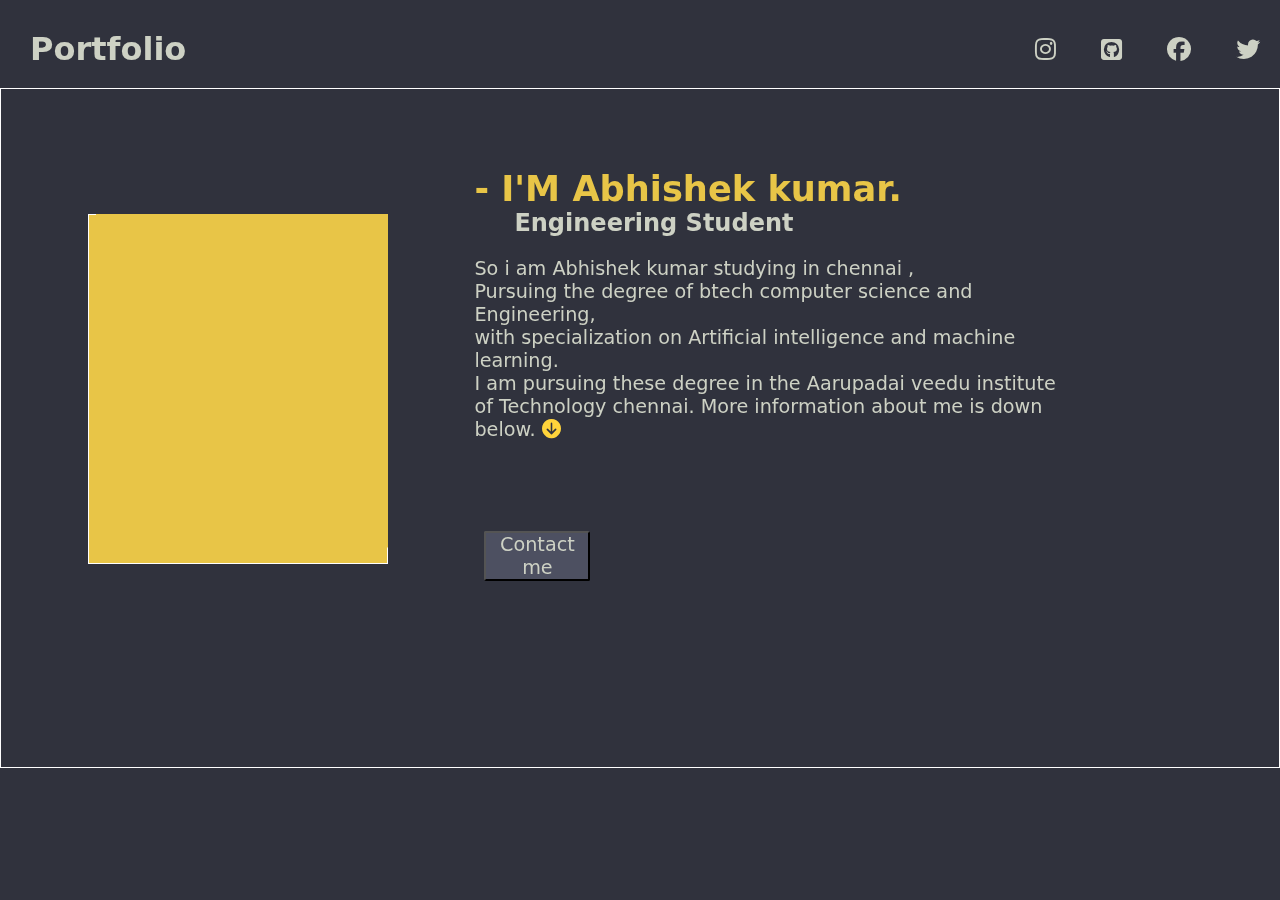
==== portfolio/portfolio.html @ c0c41096 "portfolio-content" ====
<!DOCTYPE html>
<html lang="en">
<head>
    <meta charset="UTF-8">
    <meta name="viewport" content="width=device-width, initial-scale=1.0">
    <title>Portfolio</title>
    <link rel="stylesheet" href="portfolio.css">
    <link rel="stylesheet" href="https://cdnjs.cloudflare.com/ajax/libs/font-awesome/6.5.1/css/all.min.css">
</head>
<body>
    <header>
        <nav>
            <div class="navbar">
                <div class="name"><h1>Portfolio</h1></div>
                <div class="socialmedia">
                    <ul>
                        <li><a herf="https://www.instagram.com/kamikaze_boi_/"><i class="fa-brands fa-instagram fa-xl"></i></a></li>
                        <li><a href="https://www.facebook.com/profile.php?id=100014871902774&mibextid=ZbWKwL"><i class="fa-brands fa-square-github fa-xl"></i></a></li>
                        <li><a href=""><i class="fa-brands fa-facebook fa-xl"></i></a></li>
                        <li><a href="https://x.com/abhiz_Su?s=09"><i class="fa-brands fa-twitter fa-xl"></i></a></li>
                    </ul>
                </div>
            </div>
        </nav>
    </header>
    <div class="hero">
        <div class="photo">
            <div class="backgounddiv"></div>
            <div class="photo-elementdiv">
                
            </div>
        </div>
        <div class="introduction">
            <div class="info">
            <h1>- I'M Abhishek kumar.</h1>
            <h2>Engineering Student</h2>
            <p>So i am Abhishek kumar studying in chennai ,<br>
            Pursuing the degree of btech computer science and Engineering, <br>
        with specialization on Artificial intelligence and machine learning. <br>
        I am pursuing these degree in the Aarupadai veedu institute of Technology chennai. 
        More information about me is down below. <i class="fa-solid fa-circle-arrow-down" style="color: #FFD43B;"></i></p>

        <button id="contact-me">Contact me</button>
    </div>
        </div>
    </div>
</body>
</html>
---- portfolio/portfolio.css ----
*{
    margin:0px;
    padding:0px;
    box-sizing: border-box;
    background-color: #30323D;
    font-family: system-ui, -apple-system, BlinkMacSystemFont, 'Segoe UI', Roboto, Oxygen, Ubuntu, Cantarell, 'Open Sans', 'Helvetica Neue', sans-serif;
    color:#CDD1C4;
}

/* navbar section*/
.navbar{
    display: flex;
    justify-content: space-between;
    align-items: center;
    background-color: transparent;
}
.socialmedia li{
    display: inline;
    list-style-type: none;
    margin:20px;
}
.name,.socialmedia{
    margin:30px 0px 0px 30px;
}

.socialmedia li:hover{
    -webkit-box-shadow:0px 0px 27px 3px rgba(232,197,71,1);
-moz-box-shadow: 0px 0px 27px 3px rgba(232,197,71,1);
box-shadow: 0px 0px 27px 3px rgba(232,197,71,1);
}


/*hero section*/
.hero{
    margin-top:20px;
    height:680px;
    width:100%;
    display: flex;
                                        border:1px solid white;
}
.photo,.introduction{
    margin:30px 0px 0px 20px;
    height:500px;
    width:50%;
    display:flex;
    justify-content: center ;
    align-items: center;
    position: relative;
    
}
.photo{
    width:30%;
}
.backgounddiv, .photo-elementdiv{
      border: 1px solid white;
    margin:40px 0px 0px 50px;
    height:350px;
    width:300px;
    position: absolute;
    background-color: rgba(232,197,71,1);
}
.photo-elementdiv{
    z-index: 1;
    margin:30px 0px 20px 65px;
    background-image: url("DSC_0656.JPG");
    background-size: cover;
   mix-blend-mode:darken;
   border-radius: 10px;
    background-position:center;

    
}
.info{
    margin: 50px 0px 0px 50px;
}
.introduction h1{
    color:rgba(232,197,71,1);
    font-size:2.2rem;
}
.info h2{
    margin: 0px 0px 20px 40px;
}
.info p{
    font-size: 1.2rem;
}
#contact-me{
    margin:90px 0px 40px 10px;
    height:50px;
    width:18%;
    border-radius: 2px;
    background-color: #4D5061;
    font-size: 1.2rem;
    transition-property: all;
    transition-duration: 1s;
   transition-timing-function: ease-in;
}
#contact-me:hover{
    background-color: rgba(232,197,71,1);
    color:#30323D;
    width:45%;
    
}

.photo-elementdiv:hover{
    
    background-image: url("DSC_0666.JPG");
    background-size: cover;
    background-position: center;
    background-position: center;
    mix-blend-mode:darken;
    margin:40px 0px 0px 50px;
    background-repeat: no-repeat;
    transition-property: all;
    transition-timing-function:ease-in;
    transition-duration: 2s;
    transition-delay: 0.5ms;
    transform-style:flat;
    
}
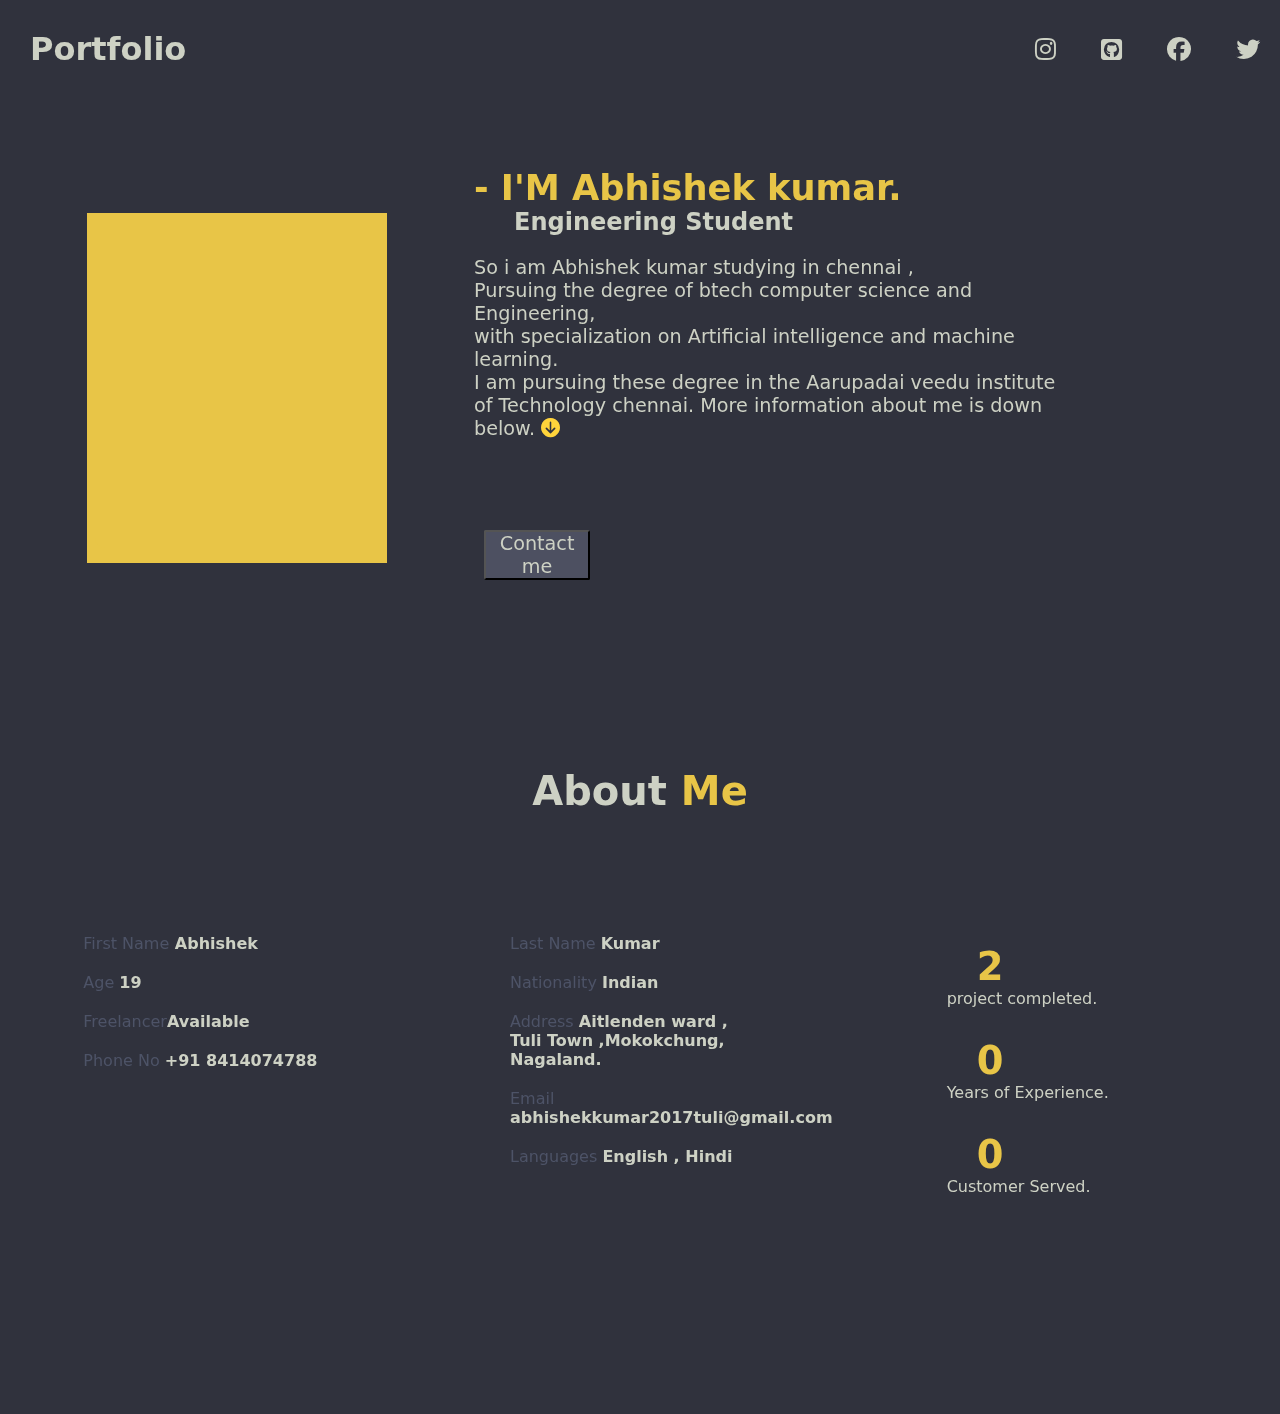
==== commit f2b7a269: "Small change done" ====
--- a/portfolio/portfolio.html
+++ b/portfolio/portfolio.html
@@ -44,5 +44,32 @@
     </div>
         </div>
     </div>
+    <div class="aboutme-maincontainer">
+        <h1>About <strong>Me</strong></h1>
+        <div class="abtme-innercontainer">
+            <div class="personalinfo">
+                <p>First Name<strong> Abhishek </strong></p>
+                <p>Age <strong> 19 </strong></p>
+                <p>Freelancer<strong>Available</strong></p>
+                <p>Phone No <strong> +91 8414074788 </strong></p>
+                
+            </div>
+            <div class="details">
+                <p>Last Name <strong>Kumar</strong></p>
+                <p> Nationality <strong>Indian</strong></p>
+                <p>Address <strong>Aitlenden ward ,<br>
+                Tuli Town ,Mokokchung, Nagaland.</strong></p>
+                <p>Email <strong>abhishekkumar2017tuli@gmail.com</strong></p>
+                <p>Languages <strong>English , Hindi </strong></p>
+            </div>
+            <div class="projects"><p>
+                <strong>2</strong> <br>project completed.
+            </p>
+        <p><strong>0</strong><br>
+        Years of Experience.</p>
+    <p><strong>0</strong><br>Customer Served.</p></div>
+        
+        </div>
+    </div>
 </body>
 </html>--- a/portfolio/portfolio.css
+++ b/portfolio/portfolio.css
@@ -36,7 +36,7 @@
     height:680px;
     width:100%;
     display: flex;
-                                        border:1px solid white;
+                                        /* border:1px solid white; */
 }
 .photo,.introduction{
     margin:30px 0px 0px 20px;
@@ -52,7 +52,7 @@
     width:30%;
 }
 .backgounddiv, .photo-elementdiv{
-      border: 1px solid white;
+                                    /* border: 1px solid white; */
     margin:40px 0px 0px 50px;
     height:350px;
     width:300px;
@@ -114,6 +114,45 @@
     transition-timing-function:ease-in;
     transition-duration: 2s;
     transition-delay: 0.5ms;
-    transform-style:flat;
+    
     
 }
+
+/*hero section below*/
+.abtme-innercontainer{
+    display: flex;
+    height:600px;
+    width:100%;
+    justify-content: space-around;
+    align-items: center;
+                                        /* border: 1px solid white; */
+}
+.personalinfo,.details,.projects,.experience{
+    height:400px;
+    width:300px;
+    /* border: 1px solid white; */
+}
+.aboutme-maincontainer h1{
+    text-align: center;
+    font-size: 2.5rem;
+}
+.aboutme-maincontainer strong{
+    color:rgba(232,197,71,1);
+}
+.abtme-innercontainer p{
+    color:#4d5367;
+    margin:20px;
+
+}
+.abtme-innercontainer strong{
+    color:#CDD1C4;
+}
+.projects strong{
+    font-size: 2.4rem;
+    color:rgba(232,197,71,1);
+    margin:30px;
+}
+.projects p{
+    color:#CDD1C4;
+    margin:30px;
+}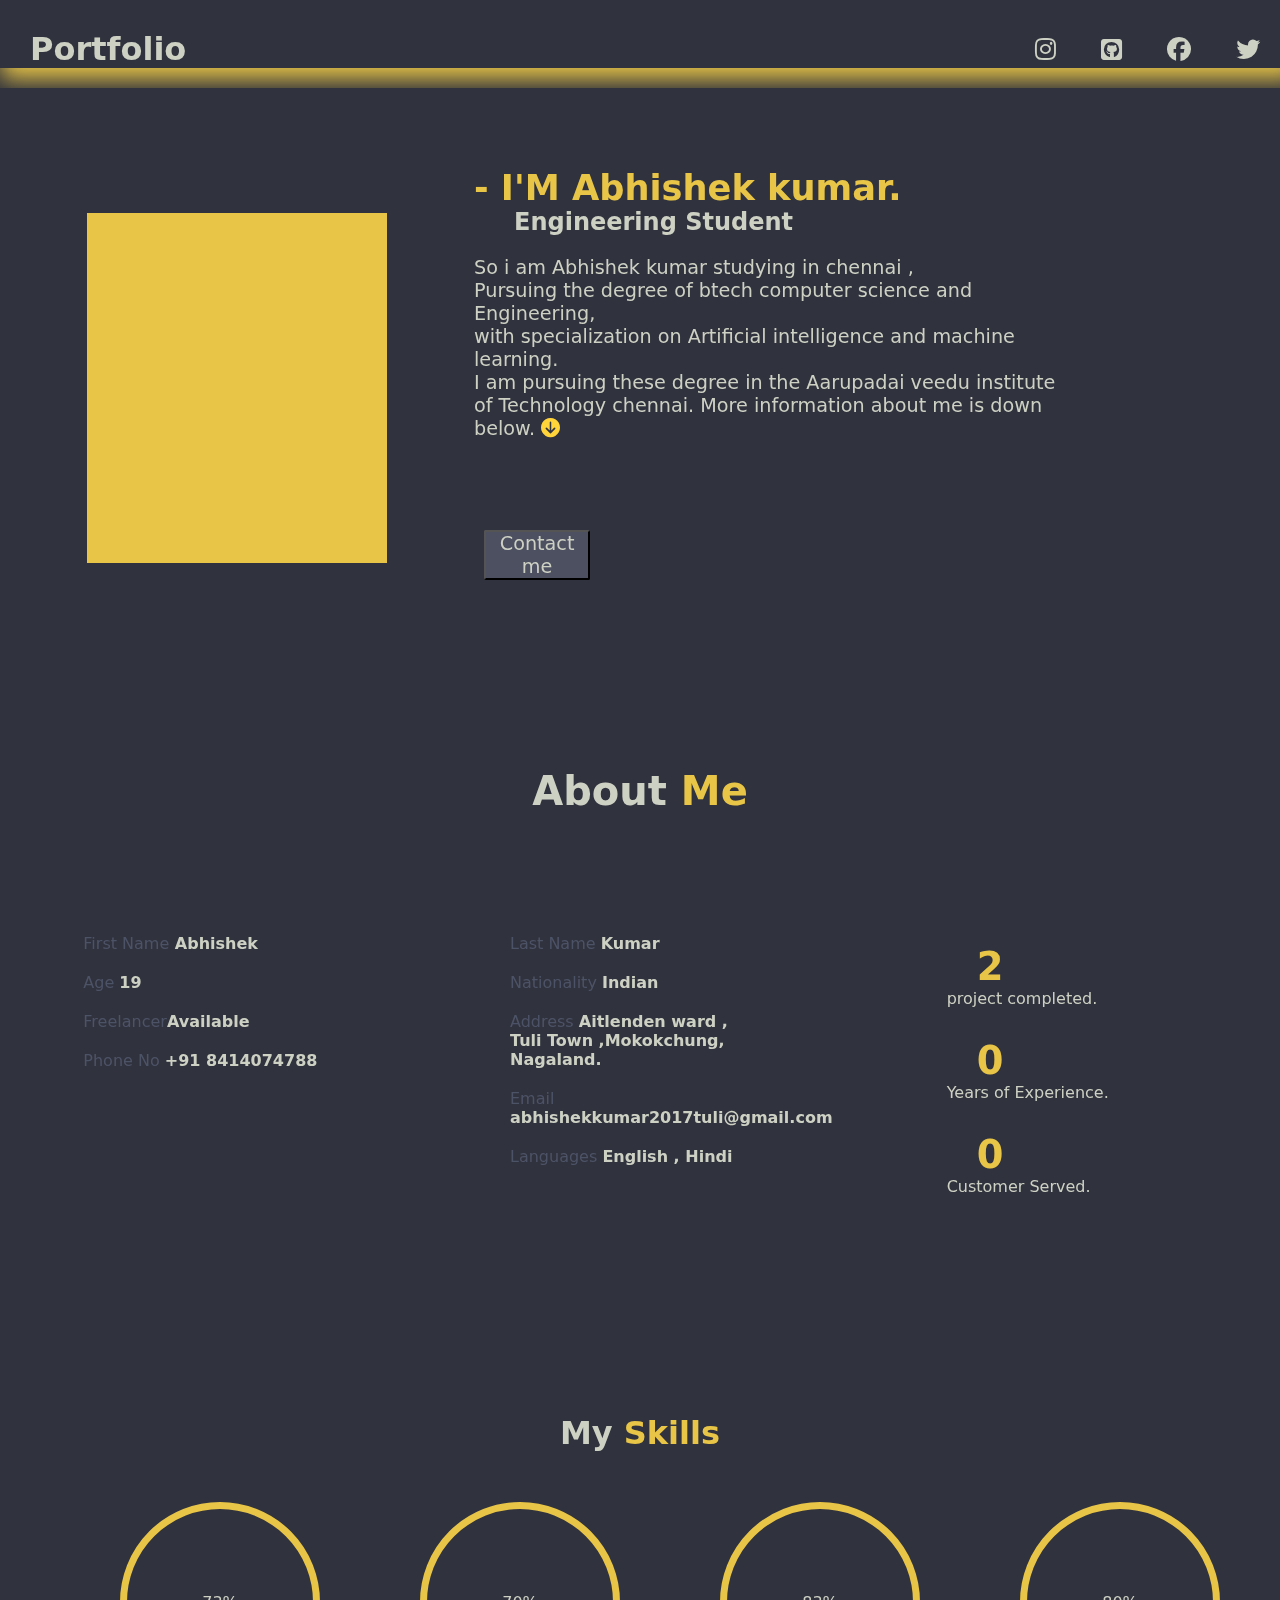
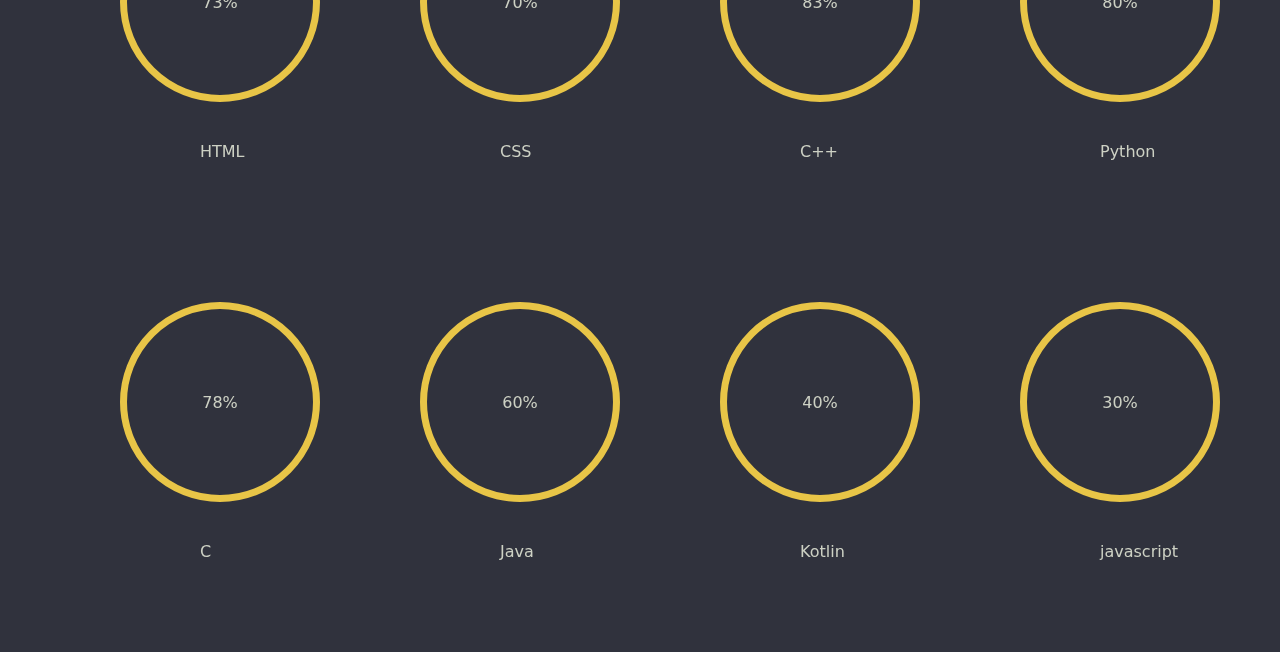
==== commit ac831100: "more content" ====
--- a/portfolio/portfolio.html
+++ b/portfolio/portfolio.html
@@ -71,5 +71,43 @@
         
         </div>
     </div>
+    <div class="jj"><h1>My <strong>Skills</strong></h1></div>
+    <div class="skills-container">
+        
+        <div class="html container ">
+            <div class="html-in circle"><p>73%</p></div>
+            <span>HTML</span>
+        </div>
+        
+        <div class="css container">
+            <div class="css-in circle"><p>70%</p></div>
+            <span>CSS</span>
+        </div>
+        <div class="C++ container">
+            <div class="cpp-in circle"><p>83%</p></div>
+            <span>C++</span>
+        </div>
+        <div class="python container">
+            <div class="python-in circle"><p>80%</p>
+            </div>
+            <span>Python</span>
+        </div>
+        <div class="c container">
+                <div class="c-in circle"><p>78%</p></div>
+                <span>C</span>
+        </div>
+        <div class="java container">
+            <div class="java-in circle"><p>60%</p></div>
+            <span>Java</span>
+        </div>
+        <div class="kotlin container">
+            <div class="kotlin-in circle"><p>40%</p></div>
+            <span>Kotlin</span>
+        </div>
+        <div class="javascript container">
+            <div class="javascript-in circle"><p>30%</p></div>
+            <span>javascript</span>
+        </div>
+    </div>
 </body>
 </html>--- a/portfolio/portfolio.css
+++ b/portfolio/portfolio.css
@@ -13,6 +13,10 @@
     justify-content: space-between;
     align-items: center;
     background-color: transparent;
+    transition-property: all;
+    transition-duration: 2s;
+    transition-timing-function: ease-in-out;
+    transition-delay: 0.5ms;
 }
 .socialmedia li{
     display: inline;
@@ -125,6 +129,7 @@
     width:100%;
     justify-content: space-around;
     align-items: center;
+    flex-wrap: wrap;
                                         /* border: 1px solid white; */
 }
 .personalinfo,.details,.projects,.experience{
@@ -155,4 +160,53 @@
 .projects p{
     color:#CDD1C4;
     margin:30px;
+}
+
+/*skills section*/
+
+.skills-container{
+    height:800px;
+    width:100%;
+    align-items: flex-start;
+                                        
+    display: flex;
+    justify-content: center;
+    flex-wrap:wrap; 
+}
+.skills-container div{
+    margin: 25px 10px 40px 40px;
+    
+}
+
+.container span{
+    margin-left: 120px;
+}
+
+.circle{
+    display: flex;
+    justify-content: center;
+    align-items: center;
+    height:200px;
+    width:200px;
+    border-radius:50%;
+        border: 7px solid rgba(232,197,71,1);
+        transition-property: all;
+        transition-duration: 2s;
+        transition-timing-function: ease-in;
+}
+.jj h1{
+    
+    text-align: center;
+    font-size: 2rem;
+}
+.jj strong{
+    color:rgba(232,197,71,1);
+}
+.circle:hover{
+    box-shadow: 8.5px 3px 22px 8px #e8c547;
+}
+
+/* navbar box shadow effect*/
+.navbar:hover{
+    box-shadow: 8.5px 3px 22px 8px #e8c547;
 }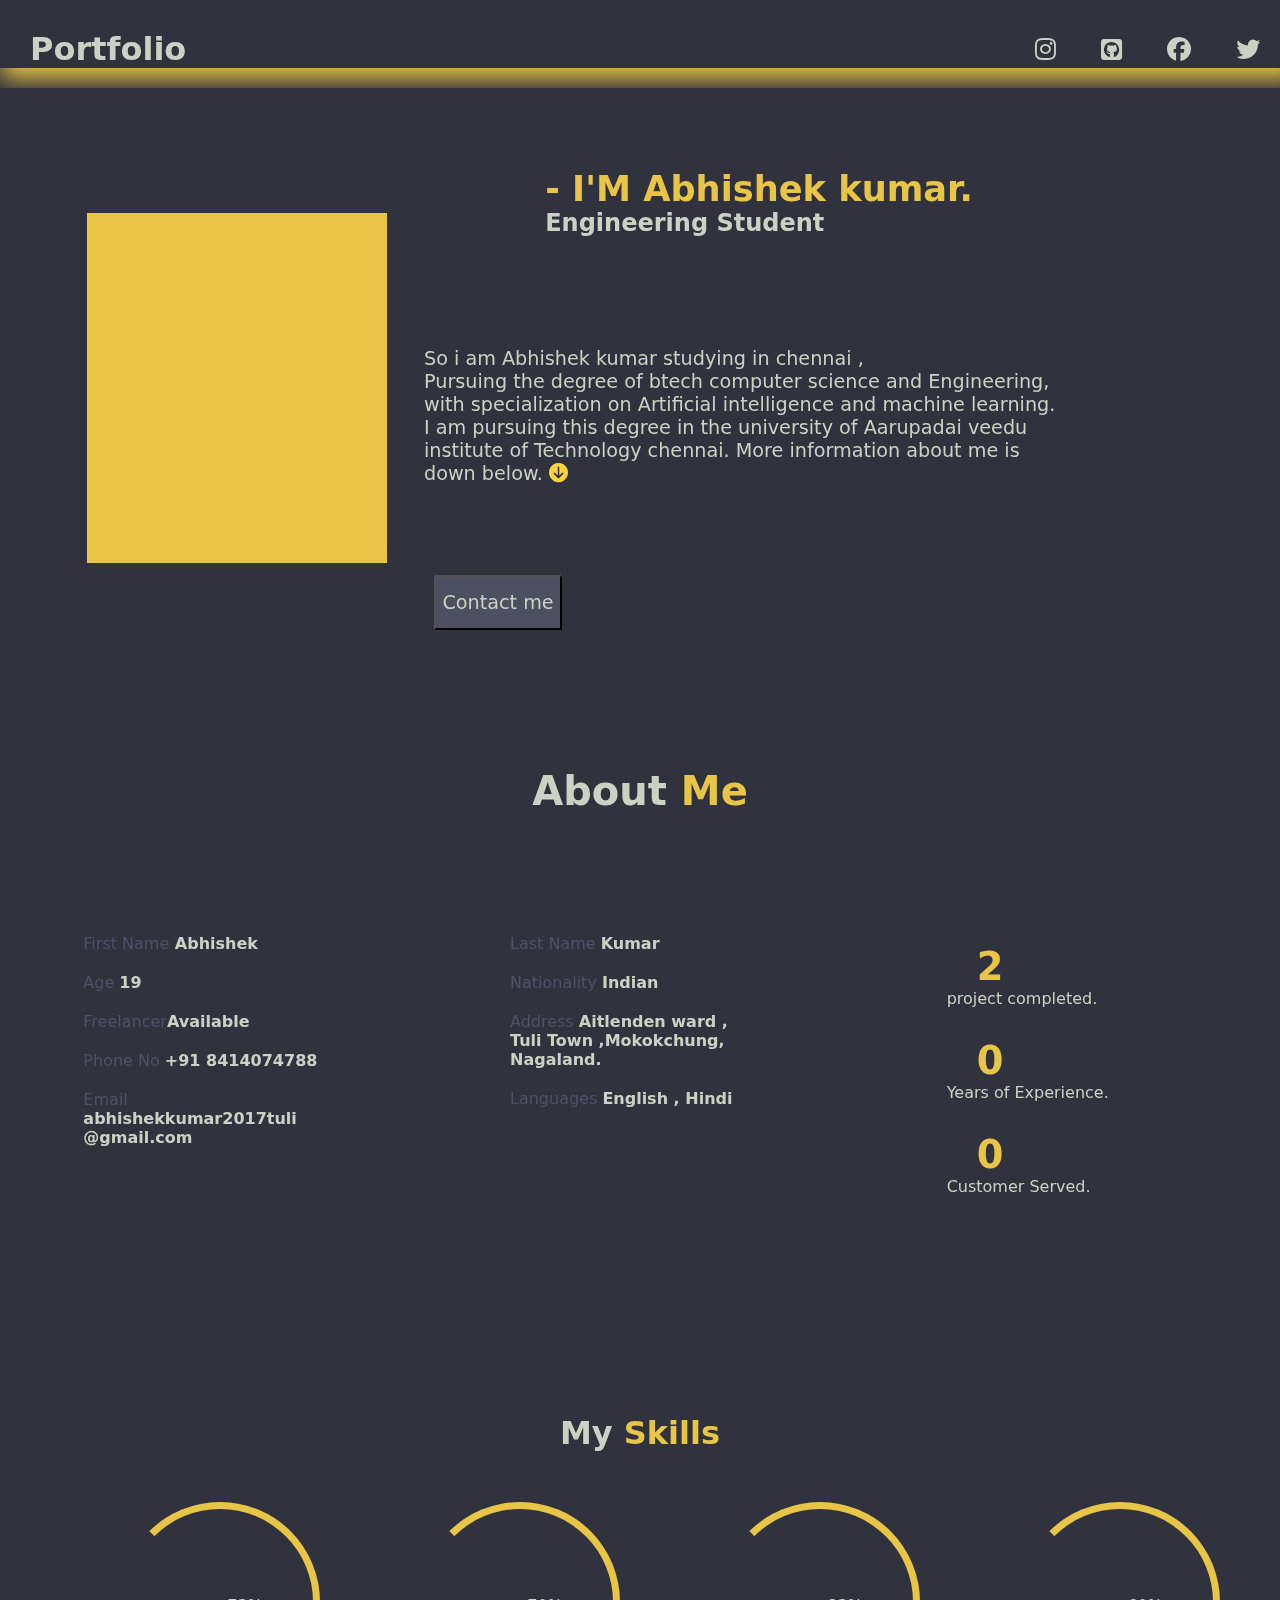
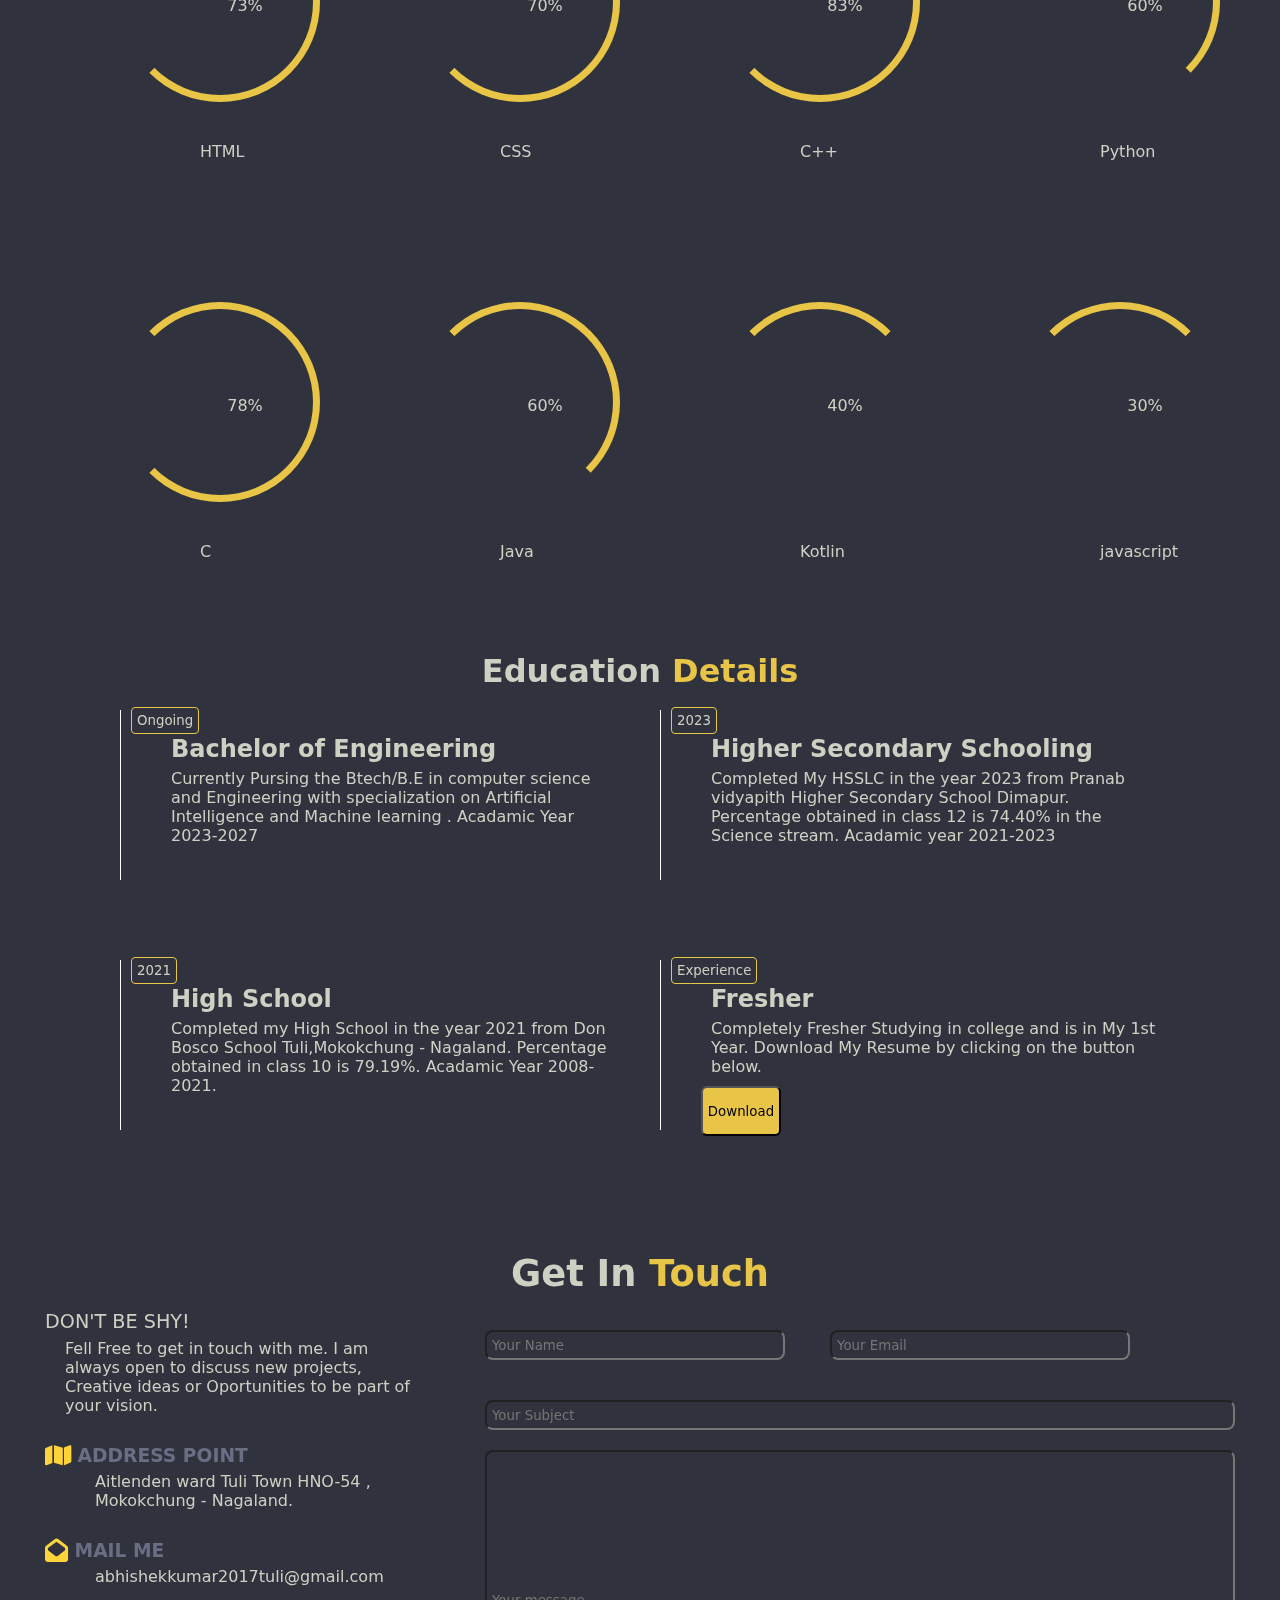
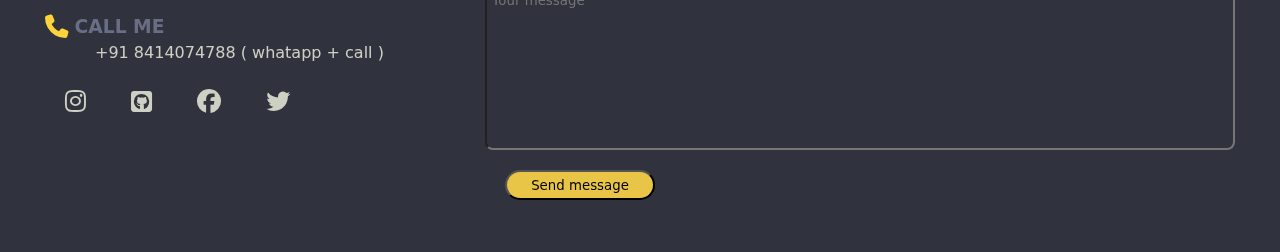
==== commit 3f1e95d0: "Added responsive file for phone and tablet" ====
--- a/portfolio/portfolio.html
+++ b/portfolio/portfolio.html
@@ -6,6 +6,8 @@
     <title>Portfolio</title>
     <link rel="stylesheet" href="portfolio.css">
     <link rel="stylesheet" href="https://cdnjs.cloudflare.com/ajax/libs/font-awesome/6.5.1/css/all.min.css">
+    <link rel="stylesheet" href="responsivephone.css">
+    <link rel="stylesheet" href="responsivetablets.css">
 </head>
 <body>
     <header>
@@ -33,14 +35,15 @@
         <div class="introduction">
             <div class="info">
             <h1>- I'M Abhishek kumar.</h1>
-            <h2>Engineering Student</h2>
+            <h2>Engineering Student</h2></div>
+            <div class="info-inner">
             <p>So i am Abhishek kumar studying in chennai ,<br>
             Pursuing the degree of btech computer science and Engineering, <br>
         with specialization on Artificial intelligence and machine learning. <br>
-        I am pursuing these degree in the Aarupadai veedu institute of Technology chennai. 
+        I am pursuing this degree in the university of Aarupadai veedu institute of Technology chennai. 
         More information about me is down below. <i class="fa-solid fa-circle-arrow-down" style="color: #FFD43B;"></i></p>
 
-        <button id="contact-me">Contact me</button>
+        <button id="contact-me">Contact me</button></div>
     </div>
         </div>
     </div>
@@ -52,6 +55,7 @@
                 <p>Age <strong> 19 </strong></p>
                 <p>Freelancer<strong>Available</strong></p>
                 <p>Phone No <strong> +91 8414074788 </strong></p>
+                <p>Email <strong>abhishekkumar2017tuli<br>@gmail.com</strong></p>
                 
             </div>
             <div class="details">
@@ -59,7 +63,7 @@
                 <p> Nationality <strong>Indian</strong></p>
                 <p>Address <strong>Aitlenden ward ,<br>
                 Tuli Town ,Mokokchung, Nagaland.</strong></p>
-                <p>Email <strong>abhishekkumar2017tuli@gmail.com</strong></p>
+                
                 <p>Languages <strong>English , Hindi </strong></p>
             </div>
             <div class="projects"><p>
@@ -88,7 +92,7 @@
             <span>C++</span>
         </div>
         <div class="python container">
-            <div class="python-in circle"><p>80%</p>
+            <div class="python-in circle"><p>60%</p>
             </div>
             <span>Python</span>
         </div>
@@ -109,5 +113,83 @@
             <span>javascript</span>
         </div>
     </div>
+<div class="educationdetails-container main">
+    <h1>Education <strong>Details</strong></h1>
+    <div class="education-innercontainer">
+        <div class="graduation style">
+            <div class="box">
+                <small>Ongoing</small>
+                <h2>Bachelor of Engineering</h2>
+                <p>Currently Pursing the Btech/B.E in computer science and Engineering with specialization on Artificial Intelligence and Machine learning
+                    . Acadamic Year 2023-2027 
+                </p>
+            </div>
+        </div>
+        <div class="higher-secondary style">
+            <div class="box">
+                <small>2023</small>
+                <h2>Higher Secondary Schooling </h2>
+                <p>Completed My HSSLC in the year 2023 from Pranab vidyapith Higher Secondary School Dimapur. Percentage obtained in 
+                    class 12 is 74.40% in the Science stream. Acadamic year 2021-2023 </p>
+            </div>
+        </div>
+        <div class="high-school style">
+            <div class="box">
+                <small>2021</small>
+                <h2>High School</h2>
+                <p>Completed my High School in the year 2021 from Don Bosco School Tuli,Mokokchung - Nagaland. Percentage obtained in class 10
+                    is 79.19%. Acadamic Year 2008-2021.
+                </p>
+            </div>
+        </div>
+        <div class="experience style">
+            <div class="box">
+                <small>Experience</small>
+                <h2>Fresher</h2>
+                <p>Completely Fresher Studying in college and is in My 1st Year. Download My Resume by clicking on the button below.</p>
+                <button class="resume">Download</button>
+            </div>
+        </div>
+    </div>
+
+
+</div>
+<div class="contactme-conatiner">
+    <h1>Get In <strong>Touch</strong></h1>
+    <div class="contactme-inner">
+        <div class="content message">
+            <big>DON'T BE SHY!</big>
+            <p>Fell Free to get in touch with me. I am always open to discuss new projects, Creative ideas or Oportunities to 
+                be part of your vision.
+            </p>
+            <div><h3><i class="fa-solid fa-map fa-lg" style="color: #FFD43B;"></i> <strong>ADDRESS POINT</strong></h3>
+            <p>Aitlenden ward Tuli Town HNO-54 , Mokokchung - Nagaland.</p>
+            </div>
+            <div><h3><i class="fa-solid fa-envelope-open fa-lg" style="color: #FFD43B;"></i> <strong>MAIL ME</strong></h3>
+            <p>abhishekkumar2017tuli@gmail.com</p></div>
+            <div><h3><i class="fa-solid fa-phone fa-lg" style="color: #FFD43B;"></i> <strong>CALL ME</strong></h3>
+            <p>+91 8414074788 ( whatapp + call )</p></div>
+
+            <div class="socialmedia">
+                <ul>
+                    <li><a herf="https://www.instagram.com/kamikaze_boi_/"><i class="fa-brands fa-instagram fa-xl"></i></a></li>
+                    <li><a href="https://www.facebook.com/profile.php?id=100014871902774&mibextid=ZbWKwL"><i class="fa-brands fa-square-github fa-xl"></i></a></li>
+                    <li><a href=""><i class="fa-brands fa-facebook fa-xl"></i></a></li>
+                    <li><a href="https://x.com/abhiz_Su?s=09"><i class="fa-brands fa-twitter fa-xl"></i></a></li>
+                </ul>
+            </div>
+
+
+        </div>
+        <div class="content">
+            <input type="text" placeholder="Your Name" class="form">
+            <input type="email" placeholder="Your Email" class="form">
+            <input type="text" placeholder="Your Subject" class="inline">
+            <input type="text" placeholder="Your message" class="block">
+            <button>Send message</button>
+        </div>
+    </div>
+</div>
+
 </body>
 </html>--- a/portfolio/portfolio.css
+++ b/portfolio/portfolio.css
@@ -40,6 +40,7 @@
     height:680px;
     width:100%;
     display: flex;
+    flex-wrap: wrap;
                                         /* border:1px solid white; */
 }
 .photo,.introduction{
@@ -48,6 +49,7 @@
     width:50%;
     display:flex;
     justify-content: center ;
+    flex-wrap: wrap;
     align-items: center;
     position: relative;
     
@@ -75,22 +77,23 @@
     
 }
 .info{
-    margin: 50px 0px 0px 50px;
+    margin: 50px 20px 0px 50px;
 }
 .introduction h1{
     color:rgba(232,197,71,1);
     font-size:2.2rem;
 }
 .info h2{
-    margin: 0px 0px 20px 40px;
-}
-.info p{
+    margin: 0px 0px 80px 0px;
+}
+.info-inner p{
+    margin:30px 0px 0px 0px;
     font-size: 1.2rem;
 }
 #contact-me{
     margin:90px 0px 40px 10px;
-    height:50px;
-    width:18%;
+    height:55px;
+    width:20%;
     border-radius: 2px;
     background-color: #4D5061;
     font-size: 1.2rem;
@@ -189,11 +192,22 @@
     height:200px;
     width:200px;
     border-radius:50%;
-        border: 7px solid rgba(232,197,71,1);
+    border:7px solid #30323D;
+    border-top: 7px solid rgba(232,197,71,1);
+    
+   
         transition-property: all;
         transition-duration: 2s;
         transition-timing-function: ease-in;
 }
+.html-in,.css-in,.cpp-in,.c-in{
+    border-right: 7px solid rgba(232,197,71,1);
+    border-bottom:  7px solid rgba(232,197,71,1);
+}
+.python-in,.java-in{
+    border-top: 7px solid rgba(232,197,71,1);
+    border-right: 7px solid rgba(232,197,71,1);
+}
 .jj h1{
     
     text-align: center;
@@ -209,4 +223,136 @@
 /* navbar box shadow effect*/
 .navbar:hover{
     box-shadow: 8.5px 3px 22px 8px #e8c547;
+}
+
+/* education section */
+.educationdetails-container{
+    /* border:1px solid white; */
+    width:100%;
+    height:600px;
+
+}
+.education-innercontainer{
+    /* border:1px solid white; */
+    width:100%;
+    height:500px;
+    display:flex;
+    justify-content:center;
+    flex-wrap:wrap;
+  
+
+}
+.style{
+    height:170px;
+    width:500px;
+                         border-left:1px solid white;
+    margin:20px;
+
+}
+.main h1{
+    
+    text-align: center;
+    font-size: 2rem;
+}
+.main strong{
+    color:rgba(232,197,71,1);
+}
+
+
+
+.box small{
+    margin:10px;
+    border:1px solid #CDD1C4;
+    border-radius:4px;
+    padding:5px;
+    border-color: rgba(232,197,71,1);
+}
+.box h2,p{
+    margin:6px 0px 0px 50px;
+}
+.box button{
+    height:50px;
+    width:80px;
+    margin:10px 0px 0px 40px;
+    background-color: rgba(232,197,71,1);
+    color:black;
+    border-radius:6px;
+}
+
+/* Get in touch section*/
+.contactme-conatiner{
+    width:100%;
+    height:600px;
+                                /* border:1px solid white; */
+
+}
+.contactme-inner{
+    height:500px;
+    width:100%;
+    display:flex;
+    justify-content:space-between;
+    flex-wrap: wrap;
+}
+.content{
+    margin:15px;
+    /* border:1px solid white; */
+    width:800px;
+    height:500px;
+}
+.content big{
+    margin:30px 0px 15px 30px;
+    font-weight:500;
+    
+}
+.contactme-conatiner h1{
+    text-align:center;
+    font-size:2.3rem;
+}
+.contactme-conatiner strong{
+    color:rgba(232,197,71,1);
+}
+.message{
+    width:400px;
+}
+.message div{
+    margin:30px;
+}
+.message strong{
+    color:#6a6e84;
+}
+
+.inline,.block{
+    display: block;
+}
+.inline{
+    height:30px;
+    width:750px;
+    border-radius: 8px;
+    padding:5px;
+}
+.content input{
+    margin:20px;
+}
+.form{
+    width:300px;
+    height:30px;
+    border-radius: 8px;
+    padding:5px;
+}
+.block{
+    height:300px;
+    width:750px;
+    padding:5px;
+    border-radius:8px;
+}
+.content button{
+    margin-left:40px;
+    width:150px;
+    height:30px;
+    border-radius:20px;
+    background-color: rgba(232,197,71,1);
+    color:black;
+}
+.content input:focus{
+    border-color:rgba(232,197,71,1);
 }--- a/portfolio/responsivephone.css
+++ b/portfolio/responsivephone.css
@@ -0,0 +1,95 @@
+@media only screen and (max-width:768px){
+   .photo,.introduction{
+    height:1000px;
+    align-items: normal;
+   }
+   .info{
+    width:100%;
+    height:0px;
+    font-size: 0.7rem;
+   }
+   .info h2{
+    margin:0px;
+   }
+   .introduction{
+    width:100%;
+    height:700px;
+    margin:0px 0px 0px 10px;
+   }
+   .info-inner{
+    width:70vh;
+   }
+   .hero{
+    height:25%;
+   }
+   .backgounddiv,.photo-elementdiv{
+    height:200px;
+    width:200px;
+    margin:10px;
+  
+   }
+   #contact-me{
+    margin:20px 0px 0px 20px;
+    display: block;
+   }
+   .photo{
+    width:100%;
+    height:200px;
+   }
+
+
+
+   /*About section section*/
+   .abtme-innercontainer{
+    align-items: normal;
+    justify-content: flex-start;
+  
+   }
+   .aboutme-maincontainer{
+    height:800px;
+   }
+   .personalinfo,.details,.projects{
+    margin-top: 15px;;
+    height:320px;
+    width:190px;
+    
+}
+.projects{
+    width:500px;
+}
+.projects p{
+    display: inline-block;
+    margin:20px;
+    height:40px;
+}
+  /* skill section*/
+  .skills-container div{
+    margin:15px;
+  }
+  .skills-container{
+    justify-content: center;
+  }
+  .circle{
+    height:120px;
+    width:120px;
+    
+  }
+ 
+  .container span{
+    margin-left:50px;
+  }
+
+  /*eduaction section*/
+  .educationdetails-container{
+    height: 1000px;
+  }
+  .content{
+    width:500px;
+  }
+  .inline{
+    width:300px;
+  }
+  .block{
+    width:350px;
+  }
+}--- a/portfolio/responsivetablets.css
+++ b/portfolio/responsivetablets.css
@@ -0,0 +1,93 @@
+@media only screen and (min-width:767px) and (max-width:991px){
+    .photo,.introduction{
+     height:1000px;
+     align-items: normal;
+    }
+    .info{
+     width:100%;
+     height:0px;
+     font-size: 0.7rem;
+    }
+    .info h2{
+     margin:0px;
+    }
+    .introduction{
+     width:100%;
+     height:500px;
+     margin:0px 0px 0px 10px;
+    }
+    .info-inner{
+     width:70vh;
+    }
+    .hero{
+     height:25%;
+    }
+    .backgounddiv,.photo-elementdiv{
+     height:200px;
+     width:200px;
+     margin:10px;
+   
+    }
+    #contact-me{
+     margin:20px 0px 0px 20px;
+     display: block;
+    }
+    .photo{
+     width:100%;
+     height:200px;
+    }
+ 
+ 
+ 
+    /*About section section*/
+    .abtme-innercontainer{
+     align-items: normal;
+     justify-content: flex-start;
+   
+    }
+    .aboutme-maincontainer{
+     height:500px;
+    }
+    .personalinfo,.details,.projects{
+     margin: 20px 10px 10px 20px;
+     height:320px;
+     width:210px;
+     
+ }
+ .projects{
+     width:210px;
+ }
+ .projects p{
+     
+     margin:20px;
+     height:40px;
+ }
+   /* skill section*/
+   .skills-container div{
+     margin:15px;
+   }
+   .skills-container{
+     justify-content: center;
+   }
+   .circle{
+     height:120px;
+     width:120px;
+     
+   }
+  
+   .container span{
+     margin-left:50px;
+   }
+   .educationdetails-container{
+    height: 1000px;
+  }
+  .content{
+    width:500px;
+  }
+  .inline{
+    width:600px;
+  }
+  .block{
+    width:600px;
+  }
+ }